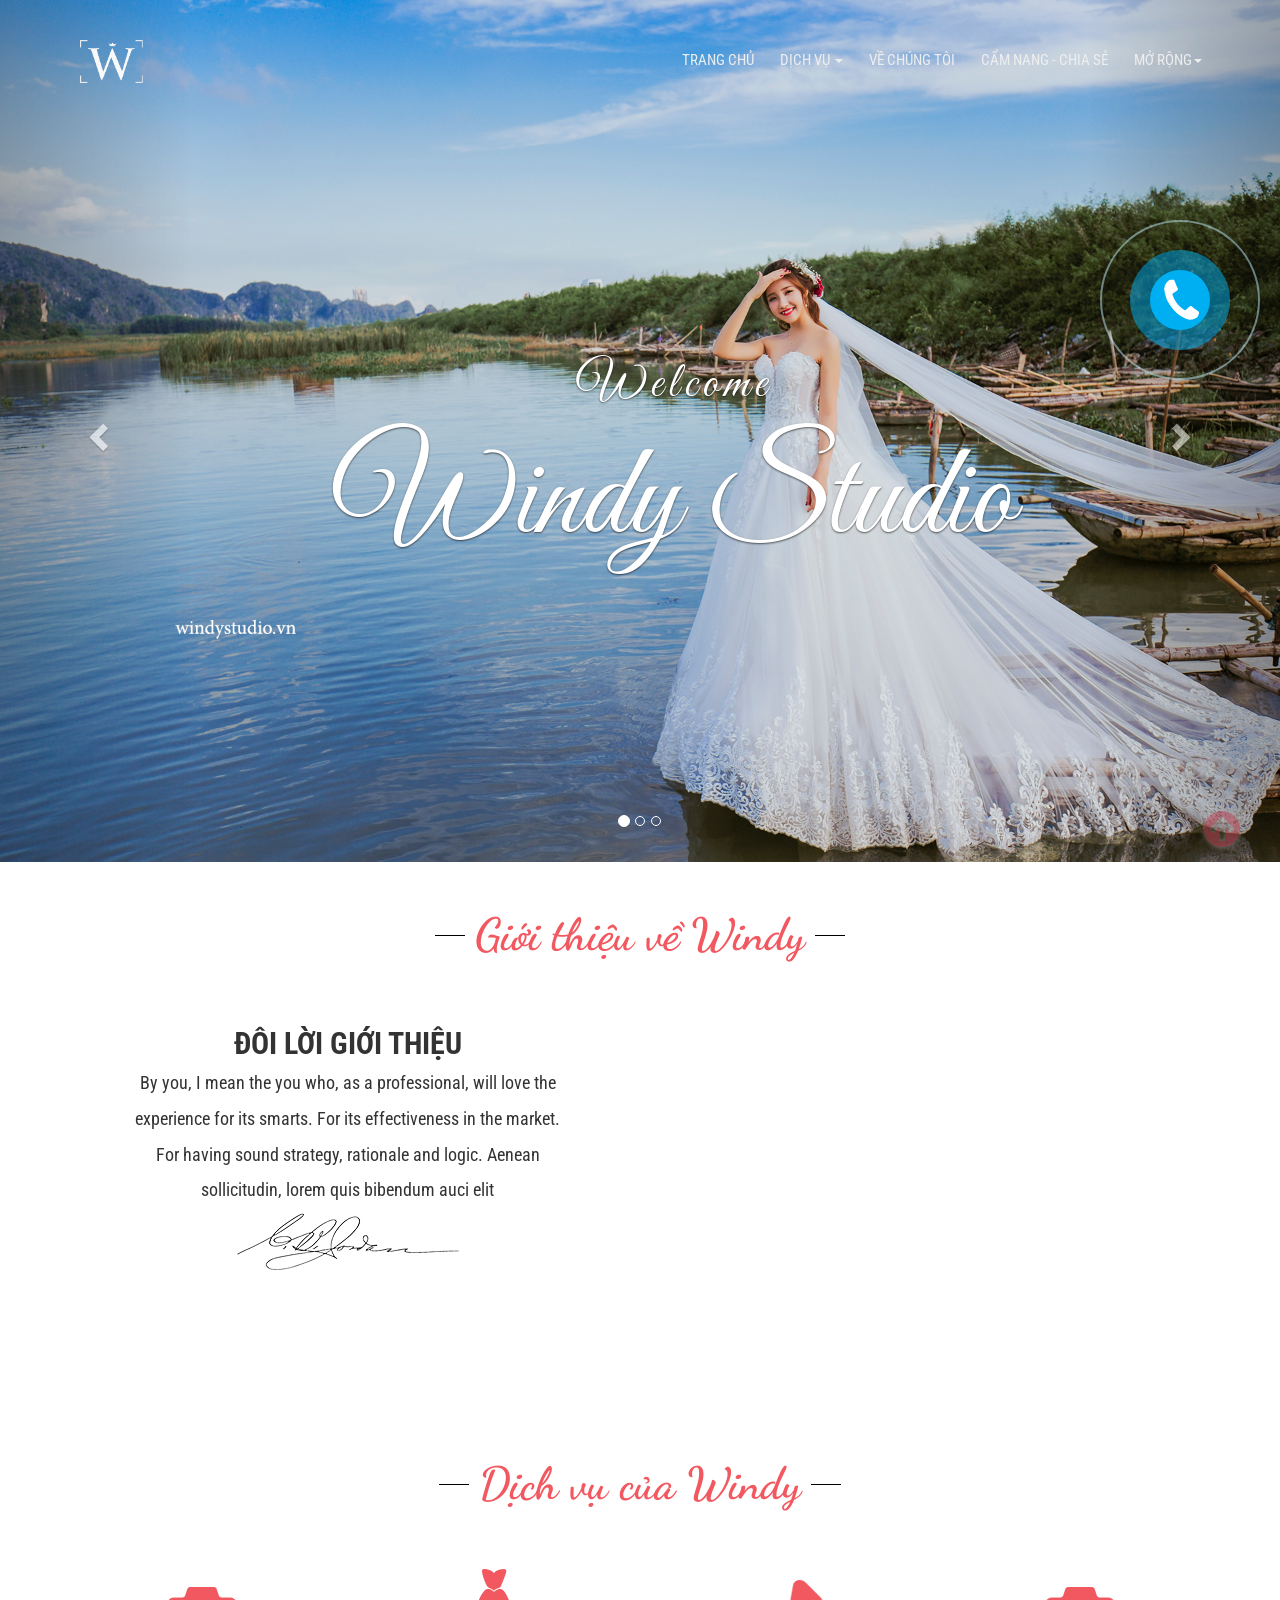
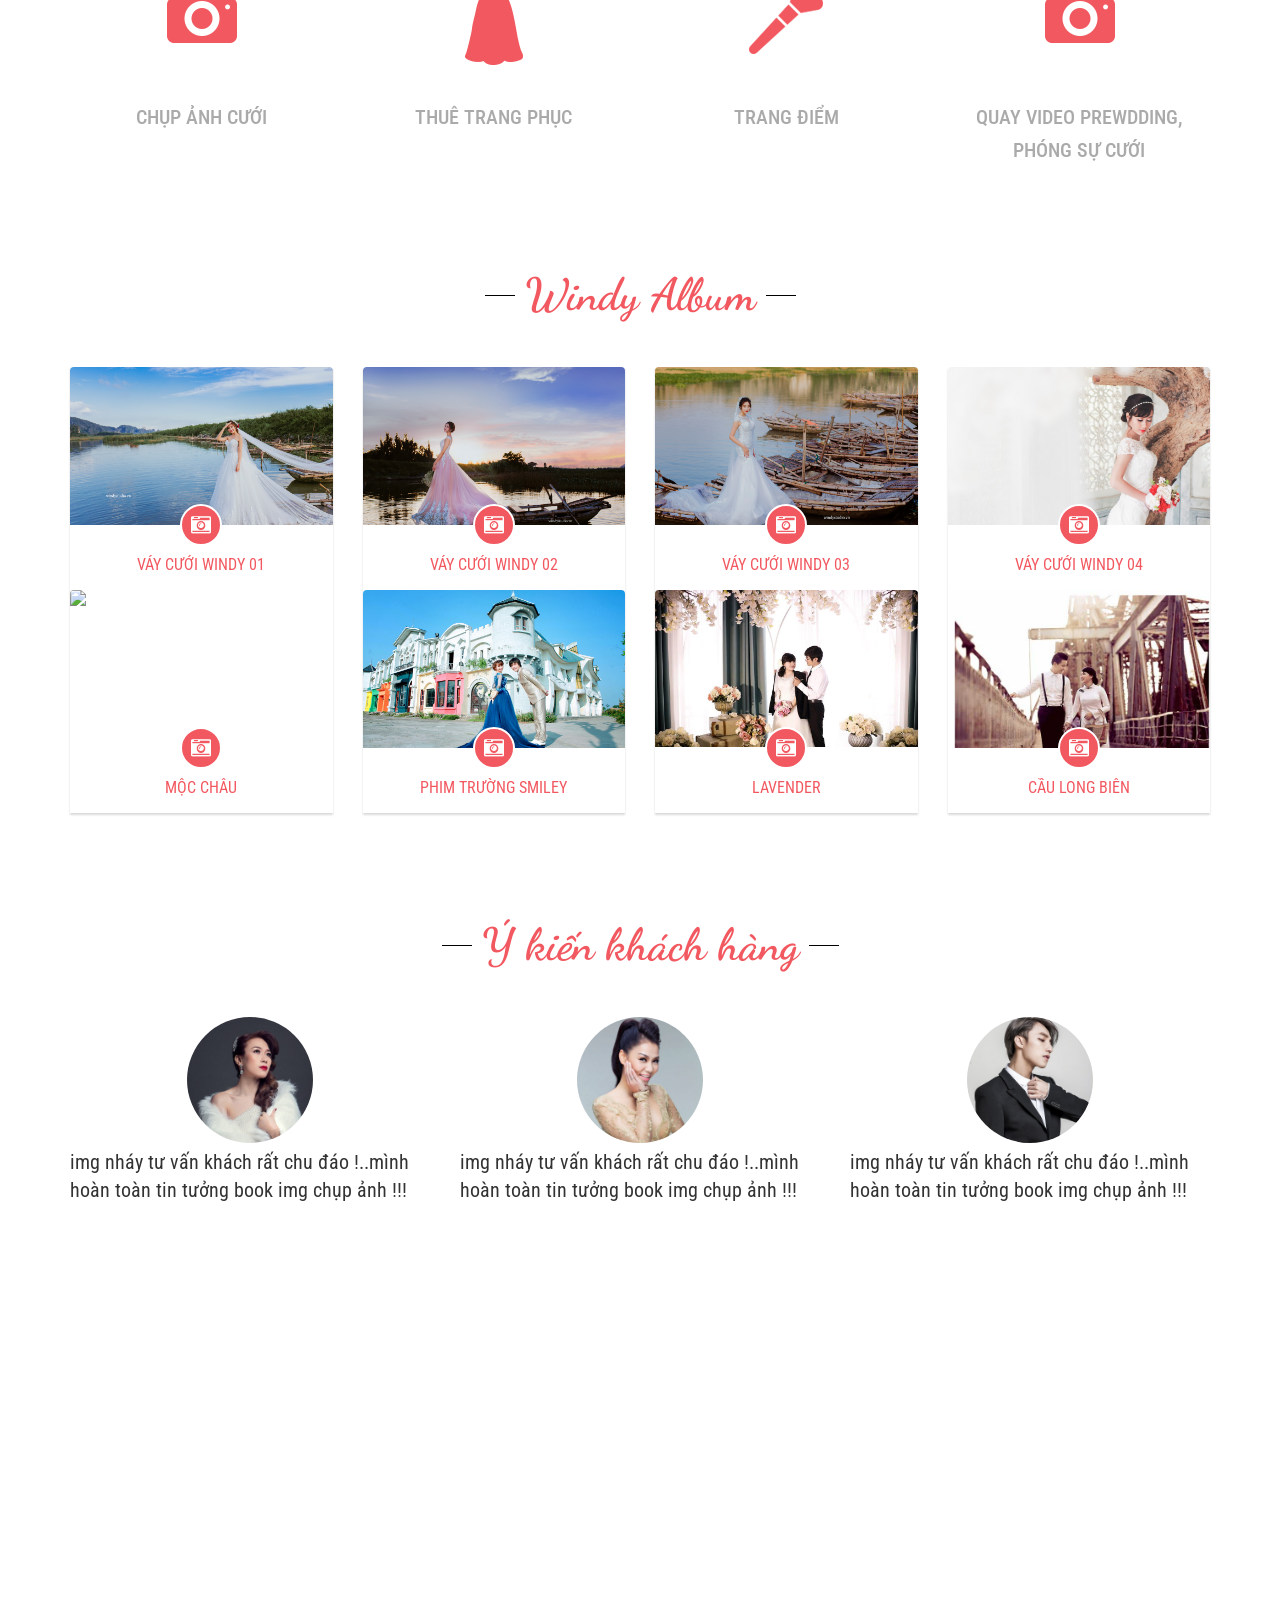
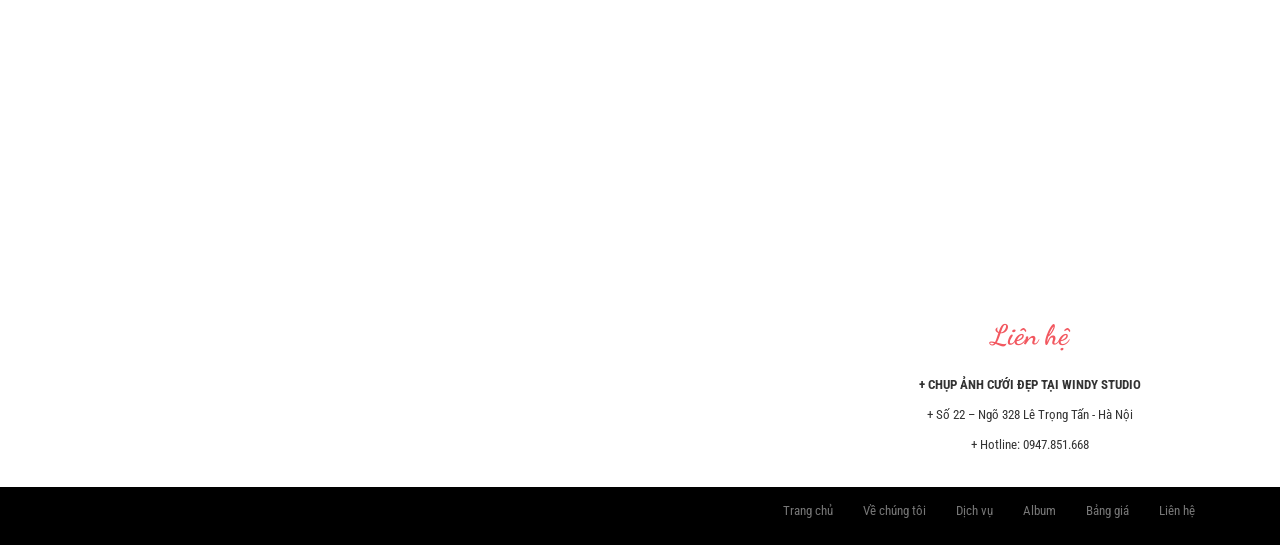
==== index.html @ c90817af "update project final" ====
<!DOCTYPE html>
<html>
<head>
	<title>Home</title>
	<meta charset="utf-8">
	<meta name="viewport" content="width=device-width ,initial-scale=1.0">

	<!--Bootstrap-->
	<link rel="stylesheet" href="https://maxcdn.bootstrapcdn.com/bootstrap/3.3.7/css/bootstrap.min.css" integrity="sha384-BVYiiSIFeK1dGmJRAkycuHAHRg32OmUcww7on3RYdg4Va+PmSTsz/K68vbdEjh4u" crossorigin="anonymous">
	<link href="https://fonts.googleapis.com/css?family=Great+Vibes" rel="stylesheet">
	<link href="https://fonts.googleapis.com/css?family=Dancing+Script" rel="stylesheet">
	<link href="https://fonts.googleapis.com/css?family=Roboto+Condensed" rel="stylesheet">
	
	<!-- Style -->
	<link rel="icon" type="icom" href="img/logo.jpg">
	<link rel="stylesheet" type="text/css" href="css/main.css">
	<link rel="stylesheet" type="text/css" href="css/animate.css">
	<!-- import icon font awesome -->
	<link rel="stylesheet" href="https://maxcdn.bootstrapcdn.com/font-awesome/4.4.0/css/font-awesome.min.css">
</head>
<body>
	<script>(function(d, s, id) {
		var js, fjs = d.getElementsByTagName(s)[0];
		if (d.getElementById(id)) return;
		js = d.createElement(s); js.id = id;
		js.src = 'https://connect.facebook.net/vi_VN/sdk.js#xfbml=1&version=v2.11';
		fjs.parentNode.insertBefore(js, fjs);
	}(document, 'script', 'facebook-jssdk'));
</script>
<header>     <!-- header -->
	<div class="container-fluid">
		<div class="row">
			<div id="myCarousel" class="carousel slide" data-ride="carousel">
				<!-- Indicators -->
				<ol class="carousel-indicators">
					<li data-target="#myCarousel" data-slide-to="0" class="active"></li>
					<li data-target="#myCarousel" data-slide-to="1"></li>
					<li data-target="#myCarousel" data-slide-to="2"></li>
				</ol>

				<!-- Wrapper for slides -->
				<div class="carousel-inner">
					<div class="item active">
						<img src="img/wd1.jpg" style="width:100%;">
						<div class="carousel-caption">
							<div class="container">
								<div class="row">
									<div class="col-xs-12 col-sm-12 col-md-12">
										<div class="wow fadeInLeft" data-wow-delay="0.5s">
											<div class="text-content">
												<h4>Welcome</h4>
											</div>
										</div>
										<div class="wow fadeInRight" data-wow-delay="1s">
											<div class="text-logo">
												<h1>Windy Studio</h1>
											</div>
										</div>
									</div>
								</div>
								<div class="row">
									<div class="wow fadeInUp" data-wow-delay="1.5s">
										<div class="mousedown">
											<div class="mouse-scroll">
												<div class="mouse">
													<div class="mouse-in"></div>
												</div>
											</div>
										</div>
									</div>
								</div>
							</div>
						</div>
					</div>
					<div class="item">
						<img src="img/wd2.jpg" style="width:100%;">
						<div class="carousel-caption">
							<div class="container">
								<div class="row">
									<div class="col-xs-12 col-sm-12 col-md-12">
										<div class="text-content wow fadeInLeft">
											<h4>Welcome</h4>
										</div>
										<div class="text-logo">
											<h1>Windy Studio</h1>
										</div>
									</div>
								</div>
								<div class="row">
									<div class="mousedown">
										<div class="mouse-scroll">
											<div class="mouse">
												<div class="mouse-in"></div>
											</div>
										</div>
									</div>
								</div>
							</div>
						</div>
					</div>
					<div class="item">
						<img src="img/wd3.jpg" style="width:100%;">
						<div class="carousel-caption">
							<div class="container">
								<div class="row">
									<div class="col-xs-12 col-sm-12 col-md-12">
										<div class="text-content">
											<h4>Welcome</h4>
										</div>
										<div class="text-logo">
											<h1>Windy Studio</h1>
										</div>
									</div>
								</div>
								<div class="row">
									<div class="mousedown">
										<div class="mouse-scroll">
											<div class="mouse">
												<div class="mouse-in"></div>
											</div>
										</div>
									</div>
								</div>
							</div>
						</div>
					</div>
				</div>

				<!-- Left and right controls -->
				<a class="left carousel-control" href="#myCarousel" data-slide="prev">
					<span class="glyphicon glyphicon-chevron-left"></span>
					<span class="sr-only">Previous</span>
				</a>
				<a class="right carousel-control" href="#myCarousel" data-slide="next">
					<span class="glyphicon glyphicon-chevron-right"></span>
					<span class="sr-only">Next</span>
				</a>
			</div>
		</div>
	</div>
	<div class="container-fluid">
		<div class="container">
			<div class="row">
				<div class="col-md-12">	
					<nav class=" navbar navbar-default navbar-fixed-top " role="navigation" id="nav">
						<div class="container-fluid">
							<!-- Brand and toggle get grouped for better mobile display -->
							<div class="navbar-header">
								<button type="button" class="navbar-toggle navbar-default" data-toggle="collapse" data-target=".navbar-ex1-collapse">
									<span class="sr-only">Toggle navigation</span>
									<span class="icon-bar"></span>
									<span class="icon-bar"></span>
									<span class="icon-bar"></span>
								</button>
								<a class="navbar-brand" href="#"><img src="img/logo.png"></a>

							</div>
							<!-- Collect the nav links, forms, and other content for toggling -->
							<div class="collapse navbar-collapse navbar-ex1-collapse color">

								<ul class="nav navbar-nav navbar-right ">
									<li class="nav-item ">
										<a class="nav-link" href="index.html">Trang chủ</span></a>
									</li>
									<li class="dropdown">
										<a href="#" class="dropdown-toggle" data-toggle="dropdown">dịch vụ <span class="caret top"></span></a>

										<ul class="dropdown-menu" role="menu">
											<div class="line"></div>
											<li><a href="camera.html">Chụp ảnh cưới</a></li>	
											<li><a href="hire.html">Thuê váy cưới</a></li>
											<li><a href="makeup.html">trang điểm</a></li>
											<li><a href="film.html">Quay phóng sự</a></li>
										</ul>
									</li>
									<li class="nav-item">
										<a class="nav-link" href="about.html">Về chúng tôi</a>
									</li>

									
									<li>
										<a href="news.html">Cẩm nang - chia sẻ</a>
									</li>
									<li class="dropdown">
										<a href="#" class="dropdown-toggle" data-toggle="dropdown">Mở rộng<span class="caret top"></span></a>
										<ul class="dropdown-menu" role="menu">
											<div class="line"></div>
											<li><a href="camera.html">Album ảnh</a></li>	
											<li><a href="hire.html">Bảng giá</a></li>
											<div style="border-top: 1px solid #aaa;"></div>
											<li><a href="contact.html">Liên hệ</a></li>
										</ul>
									</li>
								</ul>
							</div><!-- /.navbar-collapse -->
						</div>
					</nav>
				</div>
			</div>
		</div>
	</div>
</header>
<div id="content">   <!-- content -->
	<div id="feature2">				<!--#feature2 -->
		<div class="box-title">
			<label class="lb-name">Giới thiệu về Windy</label>
		</div>
		<div class="container">
			<div class="row">
				<div class="col-md-6 col-sm-12 col-xs-12">
					<div class="introduce">
						<h3>Đôi lời giới thiệu</h3>
						<p>By you, I mean the you who, as a professional, will love the </p>
						<p>	experience for its smarts. For its effectiveness in the market. </p>

						<p>For having sound strategy, rationale and logic. Aenean  </p>

						<p>sollicitudin, lorem quis bibendum auci elit</p>

						<span>
							<img src="img/sign.jpg">
						</span>

					</div>
				</div>
				<div class="col-md-6 col-sm-12 col-xs-12">
					<div class="bg-video">
						<iframe width="100%" height="300" src="https://www.youtube.com/embed/y2pV5F5pPw4" frameborder="0" allowfullscreen></iframe>
					</div>
				</div>	
			</div>
		</div>
	</div>		<!--#feature2 -->
	<div class="clearfix"></div>
	<div id="feature1"> <!--#feature1 -->
		<div class="container">
			<div class="row">
				<div class="box-title">
					<label class="lb-name">Dịch vụ của Windy</label>
				</div>
			</div>
			<div class="row">
				<div class="col-md-3 col-xs-6 col-sm-6 ">
					<div class="grid wow fadeInLeft"  data-wow-delay="0.3s">
						<div class="img">
							<a href="#"><img src="img/camera.png"></a>
						</div>
						<div class="g-content">
							<h2><a href="#">Chụp ảnh cưới</a></h2>

						</div>
					</div>
				</div>
				<div class="col-md-3 col-xs-6 col-sm-6">
					<div class="grid wow fadeInUp"  data-wow-delay="0.3s">
						<div class="img">
							<a href="#"><img src="img/dress.png"></a>
						</div>
						<div class="g-content">
							<h2><a href="#">thuê trang phục</a></h2>

						</div>
					</div>
				</div>
				<div class="col-md-3 col-xs-6 col-sm-6">
					<div class="grid wow fadeInUp"  data-wow-delay="0.3s">
						<div class="img">
							<a href="#"><img src="img/make-up.png"></a>
						</div>
						<div class="g-content">
							<h2><a href="#">Trang điểm</a></h2>

						</div>
					</div>
				</div>
				<div class="col-md-3 col-xs-6 col-sm-6">
					<div class="grid wow fadeInRight" data-wow-delay="0.3s">
						<div class="img">
							<a href="#"><img src="img/camera.png"></a>
						</div>
						<div class="g-content">
							<h2><a href="#">Quay video prewdding, phóng sự cưới</a></h2>

						</div>
					</div>
				</div>
			</div>
		</div>
	</div>							<!--#feature1 -->
	<div class="clearfix"></div>	
	<div id="feature4">
		<div class="container">
			<div class="row">
				<div class="box-title">
					<label class="lb-name">Windy Album</label>
				</div>
				<div class="box-content">
					<div class="photo-list">
						<div class="col-md-3 col-sm-6 col-xs-6">
							<div class="photo-item">
								<div class="pi-thumb">
									<a href="#"><img src="img/wd1.jpg" class="img-responsive"></a>
									<div class="pi-heart">
										<i class="fa fa-camera-retro"></i>
									</div>
								</div>
								<div class="pi-title">
									<a href="#">Váy cưới Windy 01</a>
								</div>
							</div>
						</div>
						<div class="col-md-3 col-sm-6 col-xs-6">
							<div class="photo-item">
								<div class="pi-thumb">
									<a href="#"><img src="img/wd2.jpg" class="img-responsive"></a>
									<div class="pi-heart">
										<i class="fa fa-camera-retro"></i>
									</div>
								</div>
								<div class="pi-title">
									<a href="#">Váy cưới Windy 02</a>
								</div>
							</div>
						</div>
						<div class="col-md-3 col-sm-6 col-xs-6">
							<div class="photo-item">
								<div class="pi-thumb">
									<a href="#"><img src="img/wd3.jpg" class="img-responsive"></a>
									<div class="pi-heart">
										<i class="fa fa-camera-retro"></i>
									</div>
								</div>
								<div class="pi-title">
									<a href="#">Váy cưới Windy 03</a>
								</div>
							</div>
						</div>
						<div class="col-md-3 col-sm-6 col-xs-6">
							<div class="photo-item">
								<div class="pi-thumb">
									<a href="#"><img src="img/wd4.jpg" class="img-responsive"></a>
									<div class="pi-heart">
										<i class="fa fa-camera-retro"></i>
									</div>
								</div>
								<div class="pi-title">
									<a href="#">Váy cưới Windy 04</a>
								</div>
							</div>
						</div>
						<div class="col-md-3 col-sm-6 col-xs-6">
							<div class="photo-item">
								<div class="pi-thumb">
									<a href="#"><img src="img/img1.jpg" class="img-responsive"></a>
									<div class="pi-heart">
										<i class="fa fa-camera-retro"></i>
									</div>
								</div>
								<div class="pi-title">
									<a href="#">Mộc Châu</a>
								</div>
							</div>
						</div>
						<div class="col-md-3 col-sm-6 col-xs-6">
							<div class="photo-item">
								<div class="pi-thumb">
									<a href="#"><img src="img/img2.jpg" class="img-responsive"></a>
									<div class="pi-heart">
										<i class="fa fa-camera-retro"></i>
									</div>
								</div>
								<div class="pi-title">
									<a href="#">Phim trường Smiley</a>
								</div>
							</div>
						</div>
						<div class="col-md-3 col-sm-6 col-xs-6">
							<div class="photo-item">
								<div class="pi-thumb">
									<a href="#"><img src="img/img3.jpg" class="img-responsive"></a>
									<div class="pi-heart">
										<i class="fa fa-camera-retro"></i>
									</div>
								</div>
								<div class="pi-title">
									<a href="#">lavender</a>
								</div>
							</div>
						</div>
						<div class="col-md-3 col-sm-6 col-xs-6">
							<div class="photo-item">
								<div class="pi-thumb">
									<a href="#"><img src="img/img4.jpg" class="img-responsive"></a>
									<div class="pi-heart">
										<i class="fa fa-camera-retro"></i>
									</div>
								</div>
								<div class="pi-title">
									<a href="#">Cầu Long Biên</a>
								</div>
							</div>
						</div>
					</div>
				</div>
			</div>
		</div>

	</div>
</div>		 <!-- #content -->
<div class="clearfix"></div>

<div id="feature5">
	<div class="container">
		<div class="row">
			<div class="box-title">
				<label class="lb-name">Ý kiến khách hàng</label>
			</div>
			<div class="comment">
				<div class="col-md-4 col-sm-4 col-xs-12">
					<div class="comment-logo">
						<img src="img/avatar1.jpg" >
					</div>
					<div class="comment-text">
						<p>img nháy tư vấn khách rất chu đáo !..mình hoàn toàn tin tưởng book img chụp ảnh !!!</p>
					</div>
				</div>
				<div class="col-md-4 col-sm-4 col-xs-12">
					<div class="comment-logo">
						<img src="img/avatar2.jpg" >
					</div>
					<div class="comment-text">
						<p>img nháy tư vấn khách rất chu đáo !..mình hoàn toàn tin tưởng book img chụp ảnh !!!</p>
						
					</div>
				</div>
				<div class="col-md-4 col-sm-4 col-xs-12">
					<div class="comment-logo">
						<img src="img/avatar3.jpg">
					</div>
					<div class="comment-text">
						<p>img nháy tư vấn khách rất chu đáo !..mình hoàn toàn tin tưởng book img chụp ảnh !!!</p>
					</div>
				</div>
			</div>
		</div>
	</div>
</div>
<div class="clearfix"></div>
<div class="feature6">
	<div class="container-fluid">
		<div class="row">
			<div class="contact-img">
				<div class="action">
					<div class="jumbotron">
						<div class="col-md-6 col-md-offset-3">
							<div class="vc-column-inner">
								<div class="wrapper">
									<div class="heading-contact">
										<h2>Liên hệ dịch vụ</h2>
									</div>
									<div class="content-contact">
										<span>Nếu bạn muốn có một bộ ảnh cưới đẹp, hãy liên hệ ngay với chúng tôi</span>
									</div>
									<div class="ubtn-ctn-center">
										<a href="../contact/contact.html">
											<button type="button" class="btn btn-contact">
												<span class="ubtn-text">Liên hệ ngay</span>
											</button>
										</a>
									</div>
								</div>
							</div>
						</div>
					</div>
				</div>
			</div>
		</div>
	</div>
</div>

<footer class="boxed">	
	<div class="footer">
		<div class="container">
			<div class="footer-top">
				<div class="row">
					<div class="col-sm-4 col-xs-12">
						<div class="footer-content">
							<iframe src="https://www.google.com/maps/embed?pb=!1m18!1m12!1m3!1d3725.136469840976!2d105.83312661430739!3d20.987165994574255!2m3!1f0!2f0!3f0!3m2!1i1024!2i768!4f13.1!3m3!1m2!1s0x3135ac6734fe8ba1%3A0xf676c19404bc3092!2zMjIgTmfDtSAzMjggTMOqIFRy4buNbmcgVOG6pW4sIEtoxrDGoW5nIE1haSwgVGhhbmggWHXDom4sIEjDoCBO4buZaSwgVmnhu4d0IE5hbQ!5e0!3m2!1svi!2s!4v1510673707591" width="100%" height="100%" frameborder="0" style="border:0" allowfullscreen></iframe>
						</div>
					</div>
					<div class="col-sm-4 col-xs-12">

						<div class="footer-content">
							<div class="footer-plugi100%n">
								<center>
									<iframe src="https://www.facebook.com/plugins/page.php?href=https%3A%2F%2Fwww.facebook.com%2Fwindystudio.vn%2F&tabs&width=340&height=250&small_header=false&adapt_container_width=true&hide_cover=false&show_facepile=true&appId" width="100%" height="100%" style="border:none;overflow:hidden" scrolling="no" frameborder="0" allowTransparency="true"></iframe>
								</center>
							</div>
						</div>
					</div>
					<div class="col-sm-4 col-xs-12">
						<div class="contact-footer" style="text-align: center;">
							<label class="footer-lb">Liên hệ</label>
							<div class="footer-content">
								<div class="maincontent">
									<p><strong>+ CHỤP ẢNH CƯỚI ĐẸP TẠI WINDY STUDIO</strong></p>

									<p>+ Số 22 – Ngõ 328 Lê Trọng Tấn - Hà Nội</p>

									<p>+ Hotline: 0947.851.668</p>

								</div>
							</div>
						</div>
					</div>
				</div>
			</div>
		</div>

		<div class="footer-bottom">
			<div class="container">
				<div class="footer-menu">
					<ul>
						<li><a href="index.html">Trang chủ</a></li>
						<li><a href="about.html">Về chúng tôi</a></li>
						<li><a href="service.html">Dịch vụ</a></li>
						<li><a href="album.html">Album</a></li>
						<li><a href="price.html">Bảng giá</a></li>
						<li><a href="contact.html">Liên hệ</a></li>
					</ul>
				</div>
			</div>
		</div>


	</div>
	<!-- footer -->
</footer>			 <!-- footer -->

<div class="phonering-alo-phone phonering-alo-green phonering-alo-show" id="phonering-alo-phoneIcon"">
	<div class="phonering-alo-ph-circle"></div>
	<div class="phonering-alo-ph-circle-fill"></div>
	<a href="contact.html" class="pps-btn-img" title="Liên hệ">
		<div class="phonering-alo-ph-img-circle"></div>
	</a>
</div>


<div title="Về đầu trang" onmouseover="this.style.color='#c61e37'" onmouseout="this.style.color='#c34d5f'" id="top-up">
	<i class="fa fa-arrow-circle-up" aria-hidden="true"></i></i>
</div>
<script src="https://ajax.googleapis.com/ajax/libs/jquery/3.2.1/jquery.min.js"></script>
<script src="https://maxcdn.bootstrapcdn.com/bootstrap/3.3.7/js/bootstrap.min.js" integrity="sha384-Tc5IQib027qvyjSMfHjOMaLkfuWVxZxUPnCJA7l2mCWNIpG9mGCD8wGNIcPD7Txa" crossorigin="anonymous"></script>
<script type="text/javascript" src="js/main.js"></script>
<script type="text/javascript" src="js/wow.min.js"></script>
<script type="text/javascript">
	new WOW().init();
</script>
</body>
</html>
---- css/main.css ----
*{
   box-sizing: border-box;
 }

 .navbar-brand{
   padding: 0;
   float: right;
 }

 .navbar-brand img{
   max-width: 136px;
   max-height: 43px;
 }
 .navbar-default{
   background-color:transparent;
   border:transparent;
 }
 .navbar-default .navbar-nav>li>a{
   color: #eee;
 }
 .navbar-default .navbar-nav>li>a:hover{
   color: #fff;
 }
 .navbar-toggle {
  position: relative;
  float: left;
  padding: 9px 10px;
  margin-top: 8px;
  margin-right: 15px;
  margin-bottom: 8px;
  background-image: none;
  border-radius: 4px;
}
@media (min-width: 768px){
.navbar-right {
    float: right!important;
    margin-right: -30px;
}
}
.navbar-toggle .icon-bar {
  display: block;
  width: 22px;
  height: 2px;
  border-radius: 1px;
}
.navbar-nav a{
  font-family: 'Roboto Condensed', sans-serif;
  text-transform: uppercase;
  font-size: 15px;
  color: #fff;
}
.nav>li>a{
  padding: 10px 13px;
}
.nav>li>a:hover{
  text-decoration: none;
  background-color: rgba(170, 170, 170 ,0);
  border-radius: 10px;
  color: #fff;
}

#nav.change {
  background-color: rgba(195, 77, 95, 1);
  transition: all ease 1s;
  height: 80px;
  padding-top: 15px;
}
#nav.change li a{
	color: #eee;
}
#nav.change li a:hover{
 color: #fff;
}
#nav.change .dropdown li a:hover{
  color: #000;
}
.navbar-fixed-top{
	padding: 40px 80px 0 80px;
}
.navbar-default .navbar-nav>.open>a, .navbar-default .navbar-nav>.open>a:focus, .navbar-default .navbar-nav>.open>a:hover{
  color: #fffdfd;
  background-color:transparent;
  border-radius: 0;
}
.line{
  border: 20px solid rgba(0,0,0,0);
  border-bottom-color: rgba(195, 77, 95, 1);
  width: 0;
  height: 0;
  position: absolute;
  top: -38px;
  left: 100px;
}

.dropdown-menu{
  background-color: rgba(195, 77, 95, 1);
  background-clip: padding-box;
  border: 1px solid #ccc;
  border: 1px solid rgba(0,0,0,.15);
  border-radius: 4px;
  margin-top: 15px;
  box-shadow: 0 6px 12px rgba(0,0,0,.175);
  border-top: 0px;
}
.navbar-nav>li>.dropdown-menu{
  margin-top: 15px; 
}
@media screen and (min-width: 768px){
.carousel-caption {
    left: 7%;
    bottom: 30%;
}
}
.dropdown-menu>li>a{
  color: #fff;
}
.dropdown-menu>li>a:hover{
 color: #c34d5f;
}

.text-content{
  margin-top: 230px;


}
.text-content h4{
  font-style: normal;
  font-weight: 300;
  font-size: 50px;
  line-height: 1.43;
  font-family: 'Great Vibes', handwriting;
  letter-spacing: 0.1em;
  text-align: inherit;
  color: #fff;

}
.text.logo{
  margin-top: 10px;
}
.text-logo h1{
  margin-bottom: 0px;
  margin-top: 0px;
  font-style: normal;
  font-weight: 400;
  font-size: 130px;
  line-height: 1.1;
  font-family: 'Great Vibes', handwriting;
  letter-spacing: 0em;
  text-align: inherit;
  color: #fff;
}

.mousedown{
  max-width: 50px;
  margin:auto;
}
.mouse-scroll {
  position: relative;
  margin: auto;
  left: 50%;
  top: 50%;
  -webkit-transform: translateX(-50%);
  z-index: 9999;
}
.mouse-scroll span{
  display: block;
  width: 5px; 
  height: 5px;
  -ms-transform: rotate(45deg);
  -webkit-transform: rotate(45deg);
  transform: rotate(45deg);
  transform: rotate(45deg);
  border-right: 2px solid #fff; 
  border-bottom: 2px solid #fff;
  margin: 0 0 3px 5px;
}
.mouse-scroll .mouse {
  height: 30px;
  width: 20px;
  border-radius: 10px;
  -webkit-transform: none;
  -ms-transform: none;
  transform: none;
  border: 2px solid #ffffff;

}


.mouse-scroll .mouse-in {
  height: 5px;
  width: 2px;
  display: block; 
  margin: 5px auto;
  background: #ffffff;
  position: relative;
}
.mouse-scroll .mouse-in {
 -webkit-animation: animated-mouse 1.2s ease infinite;
 moz-animation: mouse-animated 1.2s ease infinite;
}

@-webkit-keyframes animated-mouse {
  0% {
    opacity: 1;
    -webkit-transform: translateY(0);
    -ms-transform: translateY(0);
    transform: translateY(0);
  }
  100% {
   opacity: 0;
   -webkit-transform: translateY(6px);
   -ms-transform: translateY(6px);
   transform: translateY(6px);
 }
}
@-webkit-keyframes mouse-scroll {
  0% {
    opacity: 1;
  }
  50% {
    opacity: .5;
  }
  100% {
    opacity: 1;
  } 
}
@keyframes mouse-scroll {
  0% {
    opacity: 0;
  }
  50% {
    opacity: 0.5;
  }
  100% {
    opacity: 1;
  }
}

/*---------------------------------------------------------------------*/
#feature1{
	max-height: 500px;
	margin: 0 0 50px;
  padding: 50px 20px 0;
}

.box-title{
	padding: 40px 0;
  text-align: center;
  font-family: 'Dancing Script', cursive;

}
.box-title .lb-name{
	color: #f25860;
  display: inline-block;
  font-size: 45px;
  font-weight: 300;
  padding: 0;
  margin: 0;
  font-weight: bold;
  position: relative;
}
.box-title .lb-name:after{
 width: 30px;
 height: 1px;
 background: #000;
 position: absolute;
 z-index: 2;
 left: -40px;
 content: "";
 top: 50%;
}
.box-title .lb-name:before{
 width: 30px;
 height: 1px;
 background: #000;
 position: absolute;
 z-index: 2;
 right: -40px;
 content: "";
 top: 50%;
}

.grid{
	text-align: center;
}
.grid .img{
  transition: 0.5s all linear;
}
.grid .img:hover{
  transform: translate(0 , -5px);
}
.g-content{
	text-align: center;
  font-family: 'Roboto Condensed', sans-serif;
}
.g-content h2 a{
	font-size: 20px;
	text-transform: uppercase;
	color: #aaa;
	text-decoration: none;
}
.g-content a:hover{
	text-decoration: none;
	color: #F25860;
}
.g-content h2{
	text-align: center;
}
/*---------------------------------------------------------------------*/
#feature2{
	max-height: 1200px;
}
.video{
	width: 80%;
	height: 100%;
}
.bg-video{
	text-align: center;
	margin-bottom: 50px;
}

#feature2 .introduce{
  text-align: center;
  font-family: 'Roboto Condensed', sans-serif;
}
#feature2 .introduce h3{
  font-weight: bold;
  text-transform: uppercase;
  font-size: 30px;
}
#feature2 .introduce p{
  font-size: 18px;
}


/*---------------------------------------------------------------------*/
#feature3{
	max-height: 870px;
}
.box-content{
  margin: 0 auto;	
}

.bp-item{
	position: relative;
  z-index: 1;
  border: 1px solid #ddd;
}
.bp-item .bp-title{
  text-align: center;
  font-size: 20px;
  text-transform: uppercase;
  color: #444;
  padding: 10px 0;
  border-bottom: 1px solid #ddd;
  font-weight: 400;
  font-family: 'Roboto Condensed', sans-serif;

}
.bp-item .bp-price {
 font-family: 'Roboto Condensed', sans-serif;

 padding: 12px 0;
 text-align: center;
 font-size: 40px;
 color: #ff5760;
 font-weight: bold;
 border-bottom: 1px solid #ddd;
}
.bp-item .bp-row{
 text-align: center;
 padding: 12px 10px;
 border-bottom: 1px dotted #dedede;
 font-family: 'Roboto Condensed', sans-serif;

}
.bp-item .bp-button {
  text-align: center;
  padding: 15px 10px;
}
.bp-button button {
  background-color: #ff5760;
  font-size: 18px;
  text-align: center;
  border: transparent;
  font-family: 'Roboto Condensed', sans-serif;

  transition: all 0.4s linear;
  font-weight: bold;
}
.bp-button button:hover{
	transform: translate(0, -3px);
	background-color: #ff5760;
}
.bp-button button:active{
  background-color: #ff5760;
}
.bp-button button:focus{
	background-color: #ff5760;
}
.bp-continue{
	margin: 30px auto;
	text-align: center;
	padding: 30px 0;
}
/*---------------------------------------------------------------------*/
#feature4{
	
	height: 650px;
}
.photo-item {
  margin: 0 auto;
  background: #fff;
  position: relative;
  z-index: 1;
  box-shadow: 0 2px 2px rgba(0,0,0,0.15);
}
.photo-item .pi-thumb {
  position: relative;
  z-index: 1;

}
.photo-item .pi-thumb a{
  height: 158px;
  overflow: hidden;
  display: block;
  border-radius: 4px 4px 0 0;
}
.photo-item .pi-thumb img{
	width: 100%;
}
.photo-item .pi-thumb .pi-heart {
	transition: all 0.4s linear;
  position: absolute;
  z-index: 2;
  left: 50%;
  bottom: -21px;
  width: 42px;
  height: 42px;
  background: #f25860;
  margin-left: -21px;
  text-align: center;
  color: #fff;
  font-size: 20px;
  padding: 5px 0 0;
  border: 2px solid #fff;
  border-radius: 50%;
}
.photo-item .pi-thumb .pi-heart:hover{
	transform: translate(0,-3px);
}
.photo-item .pi-title{
	padding: 30px 10px 15px;
	text-align: center;
}
.photo-item .pi-title a{
  display: block;
  font-size: 16px;
  color: #f25860;
  text-transform: uppercase;
  text-decoration: none;
  line-height: 20px;
  overflow: hidden;
  height: 20px;
  text-overflow: ellipsis;
  font-family: 'Roboto Condensed', sans-serif;
  font-weight:400;
}
/*---------------------------------------------------------------------*/
#feature5{
  height: 450px;
}
.comment-logo{
  text-align: center; 
}
.comment-logo img{
  border-radius: 50%;
  max-height: 138px;
  max-width: 126px;
}
.comment-text{
  font-family: 'Roboto Condensed', sans-serif;
  font-size: 20px;
}
.comment-text p{
  margin-top: 5px;
}
/*---------------------------------------------------------------------*/

.action .jumbotron{
  text-align: center;
  background:url('../img/bg8.jpg') bottom fixed no-repeat;
  background-size: cover;
  height: 570px;
  margin-bottom: 0px;
  padding-top: 40px;
    
}
.container-fluid .jumbotron {
  border-radius: 0;
}
.vc-column-inner .wrapper{
  padding-top: 120px;
}

.heading-contact h2{
 font-family: 'Dancing Script', cursive;
 font-weight: bold;
 color: #fff;
 margin-bottom: 30px;
 font-size: 24px;
 line-height: 24px;
 text-transform: uppercase;
}
.content-contact{
  margin-bottom: 30px;
  font-family: 'Dancing Script', cursive;
}
.content-contact span{
  color: #fff;
  font-size: 30px;
  font-weight: 400;
}
.btn-contact{
  font-weight: normal;
  border-radius: 0px;
  border-width: 1px;
  border-color: #ffffff;
  border-style: solid;
  height: 50px;
  width: 150px;
  background-color: inherit;
  font-family: 'Dancing Script', cursive;
  transition: 0.5s all linear;
}

.ubtn-text{
  color: #fff;
  font-size: 20px;
}
.btn-contact:hover{
  background-color: rgba(195, 77, 95, 1);
  transform: translate(0 , -3px);
}


/*---------------------------------------------------------------------*/

#footer_bottom{
  color: #fff;
  background-color: #000;
  padding: 10px 0;
}
#footer_bottom .copyright{
  font-size: 16px;
  line-height: 30px;
   font-family: 'Roboto Condensed', sans-serif;
}

.social_link{
  color: #fff;
  margin: 0 0 0 18px;
  overflow: hidden;
  position: relative;
  display: inline-block;
  width: 40px;
  height: 40px;
  text-align: center;
}
.social_link:hover{
  color: #e7b3a0;
}
.social_link i{
  position: absolute;
  left: 0;
  top: 0;
  width: 100%;
  height: 100%;
  line-height: 30px;
  transform: 0.2s all ease-in-out;
}
.fa{
  display: inline-block;
  font: normal normal normal 14px/1 FontAwesome;;
  font-size: inherit;
}
.footer-bottom{
  background: #000;
  padding: 15px 0;
}
.footer-menu{
  float: right;
  font-size: 13px;

}
.footer-menu ul{
  display: inline-block;
  vertical-align: top;
  list-style-type: none;
}
.footer-menu ul >li{
  float: left;
  padding: 0 15px;

}
.footer-menu ul > li > a {
    color: #777;
    text-decoration: none;
    font-family: 'Roboto Condensed', sans-serif;
    font-style: normal;
    font-weight: 400;
}
.footer-menu ul > li > a:hover{
    color: #f25860;

}

.footer-top{
  padding: 12px 0;
}
.footer-logo{
  text-align: center;
}
.footer-logo a{
  text-decoration: none;
}
.footer-logo span{
  font-family: 'Dancing Script', cursive;
  font-size: 40px;
  color: #f25860;
  font-weight: bold;


}
.footer-content{
  padding: 5px 0 10px;
}
.footer-content .maincontent{
  font-size: 13px;
  line-height: 20px;
  font-family: 'Roboto Condensed', sans-serif;
  font-weight: 400;
  font-style: normal;
}

.footer .footer-lb{
  font-size: 28px;
  color: #f25860;
  font-family: 'Dancing Script', cursive;
  display: block;
  padding: 10px 0;
  font-weight: bold;
}


/*---------------------------------------------------------------------*/
#top-up {
  background:none;
  font-size: 3em;
  text-shadow:0px 0px 5px #c0c0c0;
  cursor: pointer;
  position: fixed;
  z-index: 99;
  color:#c34d5f;
  bottom: 40px;
  right: 40px;
  display: none;
}


.phonering-alo-phone.phonering-alo-static {
    opacity:.6
}

.phonering-alo-phone.phonering-alo-hover,.phonering-alo-phone:hover {
    opacity:1
}
.phonering-alo-phone{
    z-index: 200000 !important;
position: absolute;
}

.phonering-alo-ph-circle {
    width:160px;
    height:160px;
    top:220px;
    right:20px;
    position:fixed;
    background-color:transparent;
    border-radius:100% !important;
    border:2px solid rgba(30,30,30,0.4);
    border:2px solid #bfebfc 9;
    opacity:.1;
    -webkit-animation:phonering-alo-circle-anim 1.2s infinite ease-in-out;
    animation:phonering-alo-circle-anim 1.2s infinite ease-in-out;
    transition:all .5s;
    -webkit-transform-origin:50% 50%;
    -ms-transform-origin:50% 50%;
    transform-origin:50% 50%
}

.phonering-alo-phone.phonering-alo-active .phonering-alo-ph-circle {
    -webkit-animation:phonering-alo-circle-anim 1.1s infinite ease-in-out!important;
    animation:phonering-alo-circle-anim 1.1s infinite ease-in-out!important
}

.phonering-alo-phone.phonering-alo-static .phonering-alo-ph-circle {
    -webkit-animation:phonering-alo-circle-anim 2.2s infinite ease-in-out!important;
    animation:phonering-alo-circle-anim 2.2s infinite ease-in-out!important
}

.phonering-alo-phone.phonering-alo-hover .phonering-alo-ph-circle,.phonering-alo-phone:hover .phonering-alo-ph-circle {
    border-color:#00aff2;
    opacity:.5
}

.phonering-alo-phone.phonering-alo-green.phonering-alo-hover .phonering-alo-ph-circle,.phonering-alo-phone.phonering-alo-green:hover .phonering-alo-ph-circle {
    border-color:#75eb50 ;
    border-color:#baf5a7;
    opacity:.5
}

.phonering-alo-phone.phonering-alo-green .phonering-alo-ph-circle {
    border-color:#00aff2 ;
    border-color:#bfebfc;
    opacity:.5
}

.phonering-alo-phone.phonering-alo-gray.phonering-alo-hover .phonering-alo-ph-circle,.phonering-alo-phone.phonering-alo-gray:hover .phonering-alo-ph-circle {
    border-color:#ccc;
    opacity:.5
}

.phonering-alo-phone.phonering-alo-gray .phonering-alo-ph-circle {
    border-color:#75eb50 ;
    opacity:.5
}

.phonering-alo-ph-circle-fill {
    width:100px;
    height:100px;
    top:250px;
    right:50px;
    position:fixed;
    background-color: #000;
    border-radius:100% !important;
    border:2px solid transparent;
    -webkit-animation:phonering-alo-circle-fill-anim 2.3s infinite ease-in-out;
    animation:phonering-alo-circle-fill-anim 2.3s infinite ease-in-out;
    transition:all .5s;
    -webkit-transform-origin:50% 50%;
    -ms-transform-origin:50% 50%;
    transform-origin:50% 50%
}

.phonering-alo-phone.phonering-alo-active .phonering-alo-ph-circle-fill {
    -webkit-animation:phonering-alo-circle-fill-anim 1.7s infinite ease-in-out!important;
    animation:phonering-alo-circle-fill-anim 1.7s infinite ease-in-out!important
}

.phonering-alo-phone.phonering-alo-static .phonering-alo-ph-circle-fill {
    -webkit-animation:phonering-alo-circle-fill-anim 2.3s infinite ease-in-out!important;
    animation:phonering-alo-circle-fill-anim 2.3s infinite ease-in-out!important;
    opacity:0!important
}

.phonering-alo-phone.phonering-alo-hover .phonering-alo-ph-circle-fill,.phonering-alo-phone:hover .phonering-alo-ph-circle-fill {
    background-color:rgba(0,175,242,0.5);
    background-color:#00aff2 9;
    opacity:.75!important
}

.phonering-alo-phone.phonering-alo-green.phonering-alo-hover .phonering-alo-ph-circle-fill,.phonering-alo-phone.phonering-alo-green:hover .phonering-alo-ph-circle-fill {
    background-color:rgba(117,235,80,0.5);
    background-color:#baf5a7 9;
    opacity:.75!important
}

.phonering-alo-phone.phonering-alo-green .phonering-alo-ph-circle-fill {
    background-color:rgba(0,175,242,0.5);
    background-color:#a6e3fa 9
}

.phonering-alo-phone.phonering-alo-gray.phonering-alo-hover .phonering-alo-ph-circle-fill,.phonering-alo-phone.phonering-alo-gray:hover .phonering-alo-ph-circle-fill {
    background-color:rgba(204,204,204,0.5);
    background-color:#ccc 9;
    opacity:.75!important
}

.phonering-alo-phone.phonering-alo-gray .phonering-alo-ph-circle-fill {
    background-color:rgba(117,235,80,0.5);
    opacity:.75!important
}

.phonering-alo-ph-img-circle {
    width:60px;
    height:60px;
    top:270px;
    right:70px;
    position:fixed;
    background:rgba(30,30,30,0.1) url([data-uri]) no-repeat center center;
    border-radius:100% !important;
    border:2px solid transparent;
    -webkit-animation:phonering-alo-circle-img-anim 1s infinite ease-in-out;
    animation:phonering-alo-circle-img-anim 1s infinite ease-in-out;
    -webkit-transform-origin:50% 50%;
    -ms-transform-origin:50% 50%;
    transform-origin:50% 50%
}

.phonering-alo-phone.phonering-alo-active .phonering-alo-ph-img-circle {
    -webkit-animation:phonering-alo-circle-img-anim 1s infinite ease-in-out!important;
    animation:phonering-alo-circle-img-anim 1s infinite ease-in-out!important
}

.phonering-alo-phone.phonering-alo-static .phonering-alo-ph-img-circle {
    -webkit-animation:phonering-alo-circle-img-anim 0 infinite ease-in-out!important;
    animation:phonering-alo-circle-img-anim 0 infinite ease-in-out!important
}

.phonering-alo-phone.phonering-alo-hover .phonering-alo-ph-img-circle,.phonering-alo-phone:hover .phonering-alo-ph-img-circle {
    background-color:#00aff2
}

.phonering-alo-phone.phonering-alo-green.phonering-alo-hover .phonering-alo-ph-img-circle,.phonering-alo-phone.phonering-alo-green:hover .phonering-alo-ph-img-circle {
    background-color:#75eb50;
    background-color:#75eb50 9
}

.phonering-alo-phone.phonering-alo-green .phonering-alo-ph-img-circle {
    background-color:#00aff2;
    background-color:#00aff2 9
}

.phonering-alo-phone.phonering-alo-gray.phonering-alo-hover .phonering-alo-ph-img-circle,.phonering-alo-phone.phonering-alo-gray:hover .phonering-alo-ph-img-circle {
    background-color:#ccc
}

.phonering-alo-phone.phonering-alo-gray .phonering-alo-ph-img-circle {
    background-color:#75eb50
}

@-webkit-keyframes phonering-alo-circle-anim {
    0% {
        -webkit-transform:rotate(0) scale(.5) skew(1deg);
        -webkit-opacity:.1
    }

    30% {
        -webkit-transform:rotate(0) scale(.7) skew(1deg);
        -webkit-opacity:.5
    }

    100% {
        -webkit-transform:rotate(0) scale(1) skew(1deg);
        -webkit-opacity:.1
    }
}

@-webkit-keyframes phonering-alo-circle-fill-anim {
    0% {
        -webkit-transform:rotate(0) scale(.7) skew(1deg);
        opacity:.2
    }

    50% {
        -webkit-transform:rotate(0) scale(1) skew(1deg);
        opacity:.2
    }

    100% {
        -webkit-transform:rotate(0) scale(.7) skew(1deg);
        opacity:.2
    }
}

@-webkit-keyframes phonering-alo-circle-img-anim {
    0% {
        -webkit-transform:rotate(0) scale(1) skew(1deg)
    }

    10% {
        -webkit-transform:rotate(-25deg) scale(1) skew(1deg)
    }

    20% {
        -webkit-transform:rotate(25deg) scale(1) skew(1deg)
    }

    30% {
        -webkit-transform:rotate(-25deg) scale(1) skew(1deg)
    }

    40% {
        -webkit-transform:rotate(25deg) scale(1) skew(1deg)
    }

    50% {
        -webkit-transform:rotate(0) scale(1) skew(1deg)
    }

    100% {
        -webkit-transform:rotate(0) scale(1) skew(1deg)
    }
}

@-webkit-keyframes fadeInRight {
    0% {
        opacity:0;
        -webkit-transform:translate3d(100%,0,0);
        -ms-transform:translate3d(100%,0,0);
        transform:translate3d(100%,0,0)
    }

    100% {
        opacity:1;
        -webkit-transform:none;
        -ms-transform:none;
        transform:none
    }
}

@keyframes fadeInRight {
    0% {
        opacity:0;
        -webkit-transform:translate3d(100%,0,0);
        -ms-transform:translate3d(100%,0,0);
        transform:translate3d(100%,0,0)
    }

    100% {
        opacity:1;
        -webkit-transform:none;
        -ms-transform:none;
        transform:none
    }
}

@-webkit-keyframes fadeOutRight {
    0% {
        opacity:1
    }

    100% {
        opacity:0;
        -webkit-transform:translate3d(100%,0,0);
        -ms-transform:translate3d(100%,0,0);
        transform:translate3d(100%,0,0)
    }
}

@keyframes fadeOutRight {
    0% {
        opacity:1
    }

    100% {
        opacity:0;
        -webkit-transform:translate3d(100%,0,0);
        -ms-transform:translate3d(100%,0,0);
        transform:translate3d(100%,0,0)
    }
}

@-webkit-keyframes phonering-alo-circle-anim {
    0% {
        -webkit-transform:rotate(0) scale(.5) skew(1deg);
                transform:rotate(0) scale(.5) skew(1deg);
        opacity:.1
    }

    30% {
        -webkit-transform:rotate(0) scale(.7) skew(1deg);
                transform:rotate(0) scale(.7) skew(1deg);
        opacity:.5
    }

    100% {
        -webkit-transform:rotate(0) scale(1) skew(1deg);
                transform:rotate(0) scale(1) skew(1deg);
        opacity:.1
    }
}

@keyframes phonering-alo-circle-anim {
    0% {
        -webkit-transform:rotate(0) scale(.5) skew(1deg);
                transform:rotate(0) scale(.5) skew(1deg);
        opacity:.1
    }

    30% {
        -webkit-transform:rotate(0) scale(.7) skew(1deg);
                transform:rotate(0) scale(.7) skew(1deg);
        opacity:.5
    }

    100% {
        -webkit-transform:rotate(0) scale(1) skew(1deg);
                transform:rotate(0) scale(1) skew(1deg);
        opacity:.1
    }
}

@-webkit-keyframes phonering-alo-circle-fill-anim {
    0% {
        -webkit-transform:rotate(0) scale(.7) skew(1deg);
                transform:rotate(0) scale(.7) skew(1deg);
        opacity:.2
    }

    50% {
        -webkit-transform:rotate(0) scale(1) skew(1deg);
                transform:rotate(0) scale(1) skew(1deg);
        opacity:.2
    }

    100% {
        -webkit-transform:rotate(0) scale(.7) skew(1deg);
                transform:rotate(0) scale(.7) skew(1deg);
        opacity:.2
    }
}

@keyframes phonering-alo-circle-fill-anim {
    0% {
        -webkit-transform:rotate(0) scale(.7) skew(1deg);
                transform:rotate(0) scale(.7) skew(1deg);
        opacity:.2
    }

    50% {
        -webkit-transform:rotate(0) scale(1) skew(1deg);
                transform:rotate(0) scale(1) skew(1deg);
        opacity:.2
    }

    100% {
        -webkit-transform:rotate(0) scale(.7) skew(1deg);
                transform:rotate(0) scale(.7) skew(1deg);
        opacity:.2
    }
}

@-webkit-keyframes phonering-alo-circle-img-anim {
    0% {
        -webkit-transform:rotate(0) scale(1) skew(1deg);
                transform:rotate(0) scale(1) skew(1deg)
    }

    10% {
        -webkit-transform:rotate(-25deg) scale(1) skew(1deg);
                transform:rotate(-25deg) scale(1) skew(1deg)
    }

    20% {
        -webkit-transform:rotate(25deg) scale(1) skew(1deg);
                transform:rotate(25deg) scale(1) skew(1deg)
    }

    30% {
        -webkit-transform:rotate(-25deg) scale(1) skew(1deg);
                transform:rotate(-25deg) scale(1) skew(1deg)
    }

    40% {
        -webkit-transform:rotate(25deg) scale(1) skew(1deg);
                transform:rotate(25deg) scale(1) skew(1deg)
    }

    50% {
        -webkit-transform:rotate(0) scale(1) skew(1deg);
                transform:rotate(0) scale(1) skew(1deg)
    }

    100% {
        -webkit-transform:rotate(0) scale(1) skew(1deg);
                transform:rotate(0) scale(1) skew(1deg)
    }
}

@keyframes phonering-alo-circle-img-anim {
    0% {
        -webkit-transform:rotate(0) scale(1) skew(1deg);
                transform:rotate(0) scale(1) skew(1deg)
    }

    10% {
        -webkit-transform:rotate(-25deg) scale(1) skew(1deg);
                transform:rotate(-25deg) scale(1) skew(1deg)
    }

    20% {
        -webkit-transform:rotate(25deg) scale(1) skew(1deg);
                transform:rotate(25deg) scale(1) skew(1deg)
    }

    30% {
        -webkit-transform:rotate(-25deg) scale(1) skew(1deg);
                transform:rotate(-25deg) scale(1) skew(1deg)
    }

    40% {
        -webkit-transform:rotate(25deg) scale(1) skew(1deg);
                transform:rotate(25deg) scale(1) skew(1deg)
    }

    50% {
        -webkit-transform:rotate(0) scale(1) skew(1deg);
                transform:rotate(0) scale(1) skew(1deg)
    }

    100% {
        -webkit-transform:rotate(0) scale(1) skew(1deg);
                transform:rotate(0) scale(1) skew(1deg)
    }
}


/*------------------------reponsive--------------------------------------------------*/
@media screen and (max-width: 912px){
  .text-logo h1{
    font-size: 90px;
  }
}


@media screen and (max-width: 767px){
  .line {
    display: none;
  }

  .text-content h4{
    font-style: normal;
    font-weight: 300;
    font-size: 30px;
    line-height: 1.43;
    font-family: 'Great Vibes', handwriting;
    letter-spacing: 0.1em;
    text-align: inherit;
    color: #fff;
}
.text-logo h1{
    margin-bottom: 0px;
    margin-top: 0px;
    font-style: normal;
    font-weight: 400;
    font-size: 70px;
    line-height: 1.1;
    font-family: 'Great Vibes', handwriting;
    letter-spacing: 0em;
    text-align: inherit;
    color: #fff;
}
  
.box-title .lb-name {
    color: #f25860;
    display: inline-block;
    font-size: 45px;
    font-weight: 300;
    padding: 0;
    margin: 0;
    font-weight: bold;
    position: relative;
}
.phonering-alo-ph-circle{
  width: 80px;
  height: 80px;
  top: 120px;
  }
  .phonering-alo-ph-circle-fill{
    width: 60px;
    height: 60px;
    top: 130px;
    right: 30px;
  }
  .phonering-alo-ph-img-circle{
    width: 40px;
    height: 40px;
    top: 140px;
    right: 40px;
  }
  .color{
    background-color: rgba(220,142,142,0.9);
    margin-top: 15px;
  }
  .navbar-default .navbar-nav .open .dropdown-menu>li>a {
    color: #fff;
}
}

/*---------------------------------------------------------------------------*/

@media screen and (max-width: 500px){
  .text-logo h1{
    margin-bottom: 0px;
    margin-top: 0px;
    font-style: normal;
    font-weight: 400;
    font-size: 30px;
    line-height: 1.1;
    font-family: 'Great Vibes', handwriting;
    letter-spacing: 0em;
    text-align: inherit;
    color: #fff;
}
.mouse-scroll .mouse{
  height: 20px;
  width: 12px;
}
.navbar-fixed-top{
  padding: 40px 40px 0 40px;
}
.carousel-indicators{
  display: none;
}
}
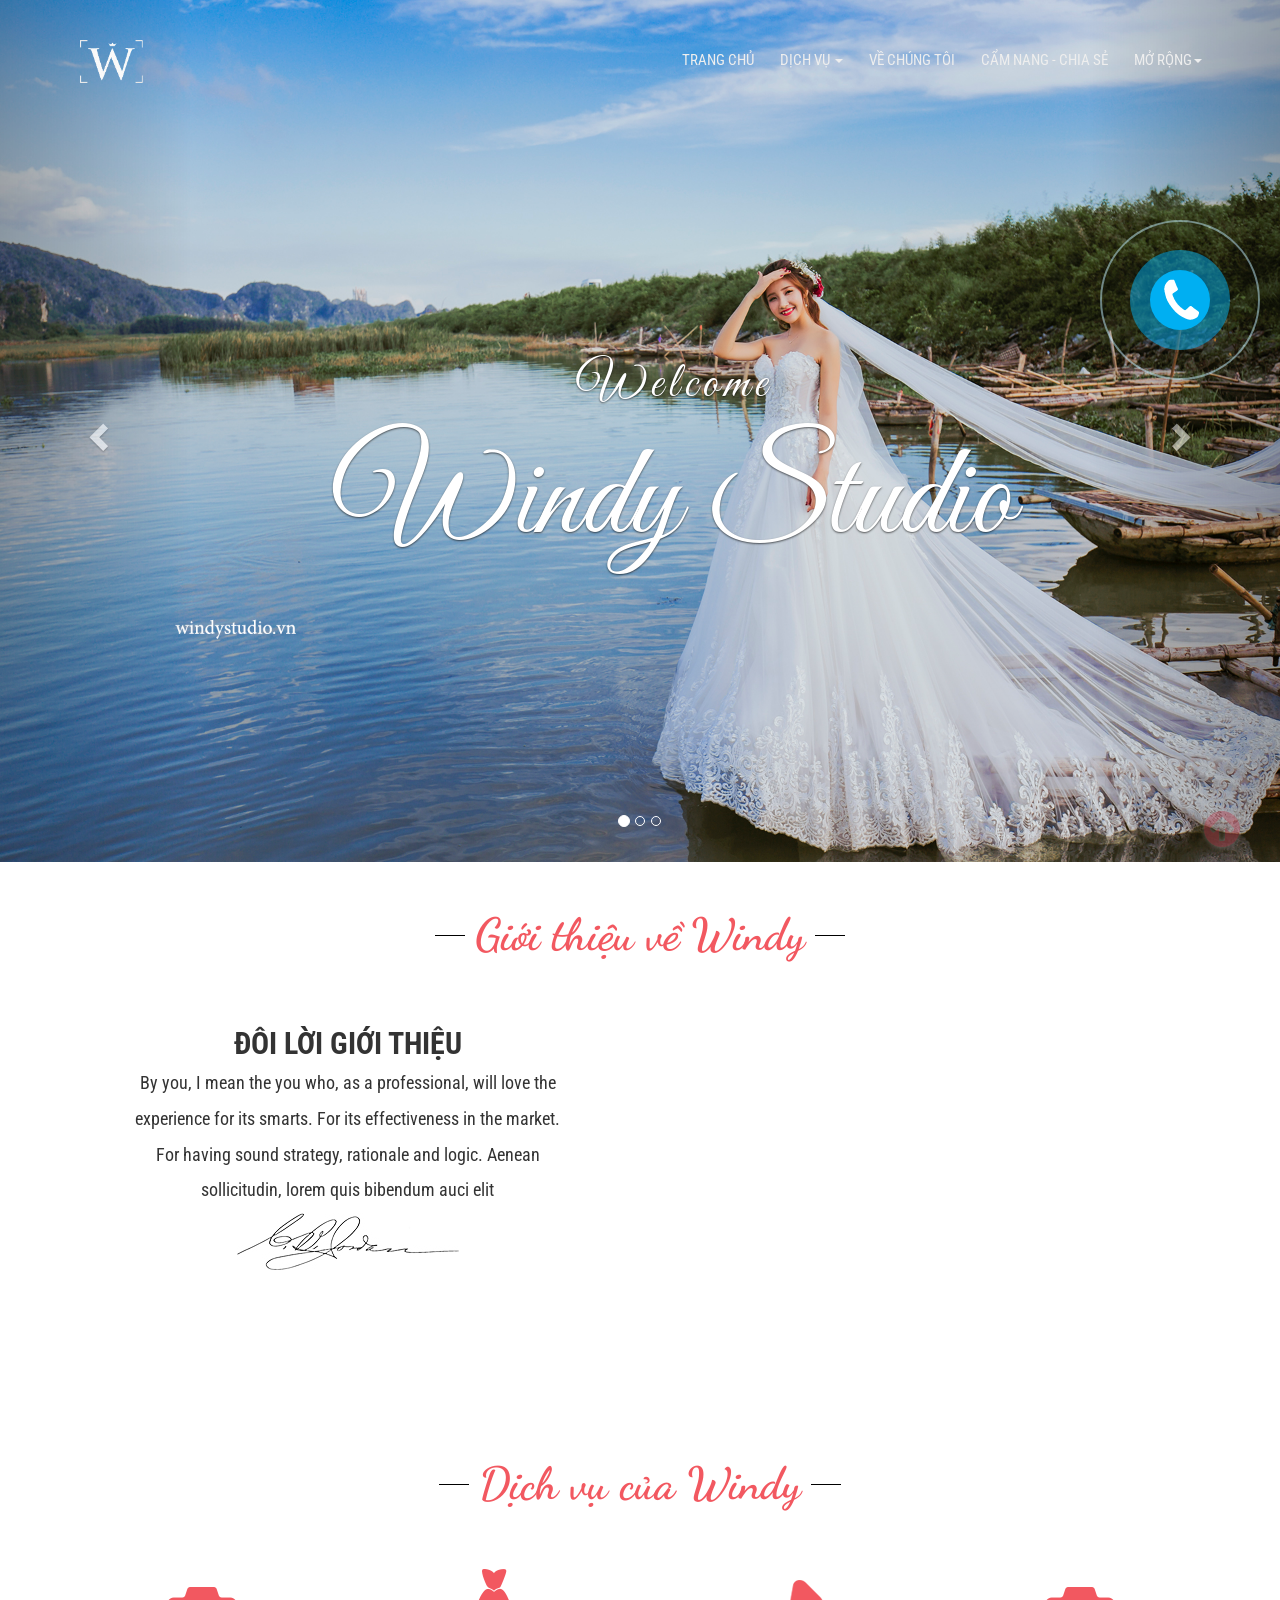
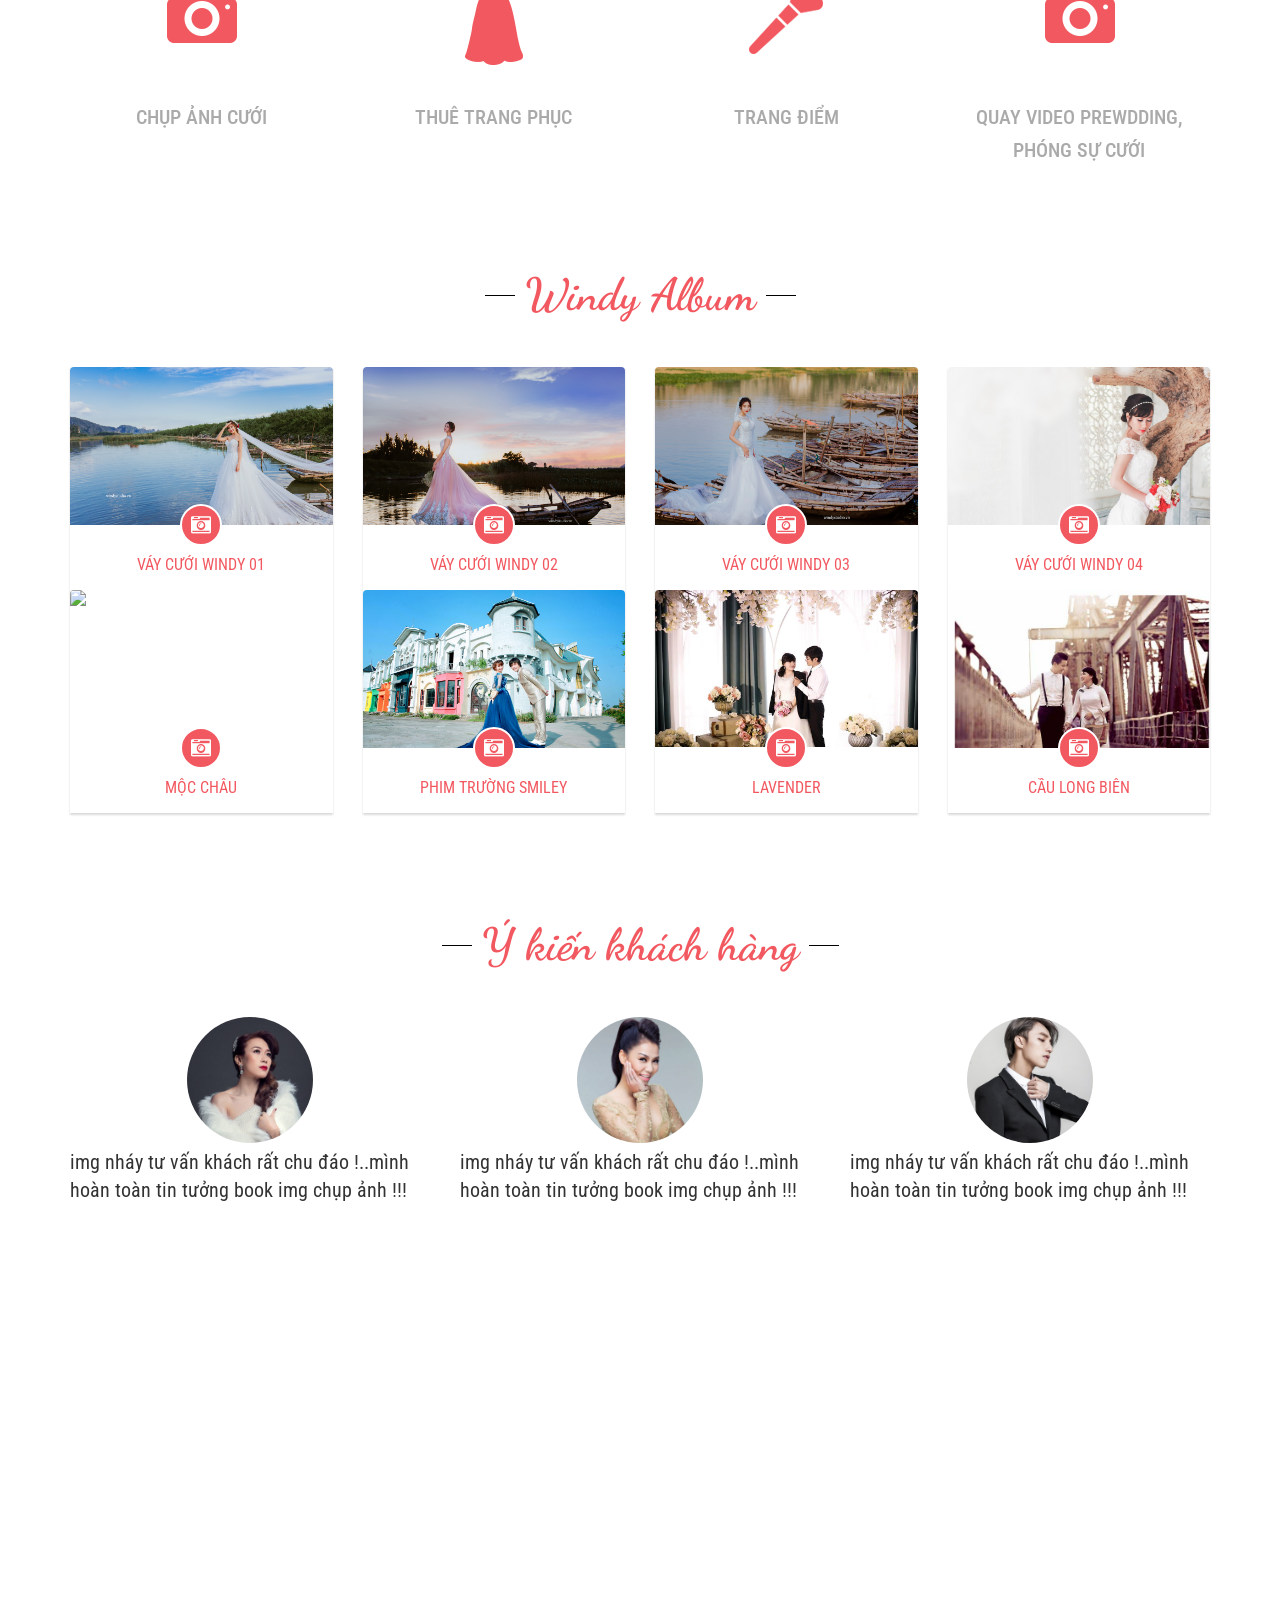
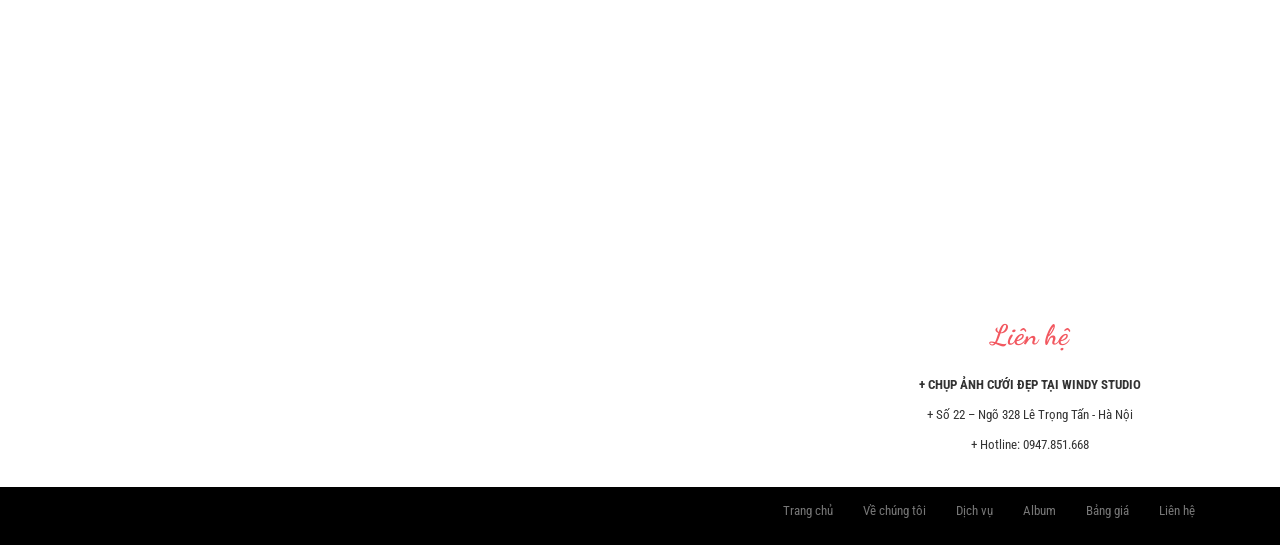
==== commit 1607eff1: "update project final" ====
--- a/index.html
+++ b/index.html
@@ -12,7 +12,7 @@
 	<link href="https://fonts.googleapis.com/css?family=Roboto+Condensed" rel="stylesheet">
 	
 	<!-- Style -->
-	<link rel="icon" type="icom" href="img/logo.jpg">
+<link rel="icon" type="icom" href="img/logo_web.jpg">
 	<link rel="stylesheet" type="text/css" href="css/main.css">
 	<link rel="stylesheet" type="text/css" href="css/animate.css">
 	<!-- import icon font awesome -->
